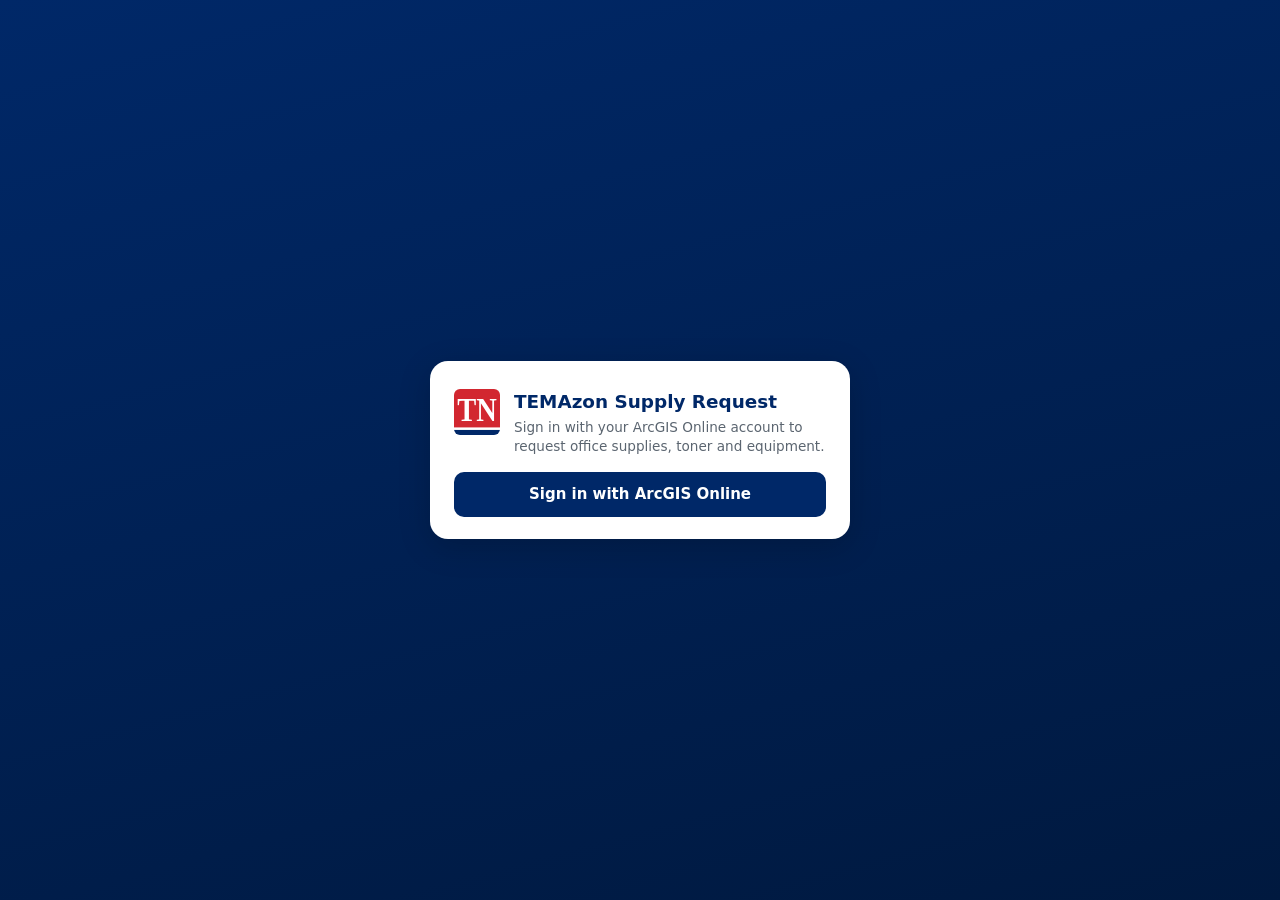
==== request/index.html @ 4ecfe025 "commit" ====
<!doctype html>
<html lang="en">
<head>
  <meta charset="utf-8" />
  <meta name="viewport" content="width=device-width, initial-scale=1" />
  <title>TEMAzon — Supply Request</title>
  <link rel="stylesheet" href="../shared/common.css" />
</head>
<body class="app-request">
  <!-- Sign-in -->
  <div id="sign-in-screen" class="gate" hidden>
    <div class="login-card">
      <div class="login-brand">
        <svg class="tn-badge" viewBox="0 0 100 100" role="img" aria-label="Tennessee state logo"><rect width="100" height="84" fill="#D22730"/><rect y="84" width="100" height="5" fill="#fff"/><rect y="89" width="100" height="11" fill="#002868"/><text x="50" y="70" text-anchor="middle" textLength="86" lengthAdjust="spacingAndGlyphs" font-family="Georgia,'Times New Roman',serif" font-weight="700" font-size="74" fill="#fff">TN</text></svg>
        <div>
          <div class="login-title">TEMAzon Supply Request</div>
          <div class="login-sub">Sign in with your ArcGIS Online account to request office supplies, toner and equipment.</div>
        </div>
      </div>
      <div id="login-error" class="login-error" role="alert"></div>
      <button id="sign-in-btn" class="login-btn" type="button">Sign in with ArcGIS Online</button>
    </div>
  </div>

  <!-- Signed in but not on the Users list -->
  <div id="not-provisioned-screen" class="gate" hidden>
    <div class="login-card">
      <div class="login-title">No access yet</div>
      <p id="not-provisioned-message"></p>
      <button id="np-signout-btn" type="button">Sign out</button>
    </div>
  </div>

  <header class="topbar">
    <div class="topbar-brand">
      <svg class="tn-badge tn-badge-sm" viewBox="0 0 100 100" aria-hidden="true"><rect width="100" height="84" fill="#D22730"/><rect y="84" width="100" height="5" fill="#fff"/><rect y="89" width="100" height="11" fill="#002868"/><text x="50" y="70" text-anchor="middle" textLength="86" lengthAdjust="spacingAndGlyphs" font-family="Georgia,'Times New Roman',serif" font-weight="700" font-size="74" fill="#fff">TN</text></svg>
      <h1>TEMAzon <span class="thin">Supply Request</span></h1>
    </div>
    <nav class="topbar-tabs" id="tabs" hidden>
      <button type="button" class="tab-btn active" data-tab="new">New request</button>
      <button type="button" class="tab-btn" data-tab="mine">My requests <span id="mine-badge" class="badge" hidden></span></button>
    </nav>
    <div class="topbar-right">
      <span id="user-label"></span>
      <button id="sign-out-btn" type="button" hidden>Sign out</button>
    </div>
  </header>

  <div id="status-bar" role="status" hidden></div>

  <!-- NEW REQUEST -->
  <main id="screen-new" class="req-layout" hidden>
    <section class="catalog" aria-label="Catalog">
      <div class="catalog-tools">
        <input id="search" type="search" placeholder="Search items, vendor #, printer model…" autocomplete="off" aria-label="Search catalog" />
        <div id="cat-pills" class="pill-row" role="group" aria-label="Filter by category"></div>
      </div>
      <div id="catalog-list" class="catalog-list" aria-live="polite"></div>
    </section>

    <aside class="cart" aria-label="Your request">
      <h2>Your request</h2>
      <div id="cart-empty" class="empty">Nothing added yet. Use <b>Add</b> on any item.</div>
      <div id="cart-lines" class="cart-lines"></div>
      <form id="request-form" class="cart-form" novalidate hidden>
        <div class="two-col">
          <label>Section
            <select id="f-section" required></select>
          </label>
          <label>Region / office
            <select id="f-region" required></select>
          </label>
        </div>
        <label>Deliver to <span class="hint">(room, building or person — optional)</span>
          <input id="f-deliver" type="text" maxlength="250" />
        </label>
        <label>Reason / notes <span class="hint">(optional)</span>
          <textarea id="f-note" rows="3" maxlength="900"></textarea>
        </label>
        <div id="cart-summary" class="cart-summary"></div>
        <div id="form-error" class="form-error" role="alert" hidden></div>
        <button type="submit" id="submit-btn" class="btn-primary btn-block">Submit request</button>
      </form>
    </aside>
  </main>

  <!-- MY REQUESTS -->
  <main id="screen-mine" class="mine-layout" hidden>
    <div class="mine-head">
      <h2>My requests</h2>
      <button type="button" id="refresh-mine">Refresh</button>
    </div>
    <div id="mine-list" class="mine-list"></div>
  </main>

  <script type="module" src="app.js"></script>
</body>
</html>
---- shared/common.css ----
/* TEMAzon — shared styles (TEMA navy/red, matches the Assigned Inventory Editor look) */
:root {
  --navy: #002868;
  --red: #bf0a30;
  --accent: #1a6ee0;
  --border: #d8dee4;
  --muted: #5b6570;
  --bg: #f4f6f8;
  --card: #fff;
  --text: #1c2126;
  --ok: #1b7f3b;
  --ok-bg: #e6f4ea;
  --warn: #8a5a00;
  --warn-bg: #fff4d6;
  --bad: #b3261e;
  --bad-bg: #fdecea;
  --info-bg: #e8f0fe;
  --focus: #ffbf47;
  --radius: 8px;
  --shadow: 0 8px 32px rgba(0, 0, 0, 0.18);
  font-family: system-ui, -apple-system, "Segoe UI", Roboto, sans-serif;
  color-scheme: light;
}
* { box-sizing: border-box; }
body { margin: 0; background: var(--bg); color: var(--text); font-size: 15px; line-height: 1.4; }
[hidden] { display: none !important; }
h1, h2, h3 { margin: 0; }
h2 { font-size: 1.1rem; color: var(--navy); }
h3 { font-size: 0.95rem; color: var(--navy); margin: 1.1rem 0 0.4rem; }
a { color: var(--accent); }
code, .mono { font-family: ui-monospace, "SF Mono", Consolas, monospace; font-size: 0.85em; }
.sub { color: var(--muted); font-size: 0.8rem; }
.hint { color: var(--muted); font-weight: 400; font-size: 0.78rem; }
.thin { font-weight: 400; opacity: 0.85; }
.spacer { flex: 1; }
.num { text-align: right; font-variant-numeric: tabular-nums; }
.empty { color: var(--muted); padding: 1.2rem; text-align: center; }
:focus-visible { outline: 3px solid var(--focus); outline-offset: 1px; }

button, select, input, textarea { font: inherit; }
button {
  cursor: pointer; border-radius: var(--radius); padding: 0.4rem 0.8rem;
  border: 1px solid var(--border); background: #fff; color: var(--text);
}
button:hover:not(:disabled) { border-color: #9aa5b1; background: #f7f9fb; }
button:disabled { opacity: 0.55; cursor: not-allowed; }
.btn-primary { background: var(--navy); color: #fff; border-color: var(--navy); font-weight: 600; }
.btn-primary:hover:not(:disabled) { background: #00184a; border-color: #00184a; }
.btn-danger { color: var(--bad); border-color: #e3b5b1; }
.btn-danger:hover:not(:disabled) { background: var(--bad-bg); }
.btn-block { width: 100%; padding: 0.7rem; }
.icon-btn { border: 0; background: transparent; font-size: 1.4rem; line-height: 1; padding: 0.1rem 0.45rem; color: var(--muted); }
.link-btn { border: 0; background: none; color: var(--accent); padding: 0 0.25rem; text-decoration: underline; font-size: 0.8rem; }
input, select, textarea {
  padding: 0.42rem 0.55rem; border: 1px solid var(--border); border-radius: 6px; background: #fff; color: var(--text); max-width: 100%;
}
input[type="checkbox"] { width: auto; }
label { display: flex; flex-direction: column; gap: 0.2rem; font-size: 0.82rem; color: var(--muted); margin-bottom: 0.6rem; }
label input, label select, label textarea { width: 100%; color: var(--text); font-size: 0.95rem; }
label.inline { flex-direction: row; align-items: center; gap: 0.4rem; margin: 0; }
label.inline input, label.inline select { width: auto; }
label.check { flex-direction: row; align-items: center; gap: 0.5rem; color: var(--text); font-size: 0.88rem; }
fieldset { border: 1px solid var(--border); border-radius: var(--radius); padding: 0.6rem 0.8rem 0.2rem; margin: 0 0 0.7rem; }
legend { font-weight: 700; font-size: 0.82rem; color: var(--navy); padding: 0 0.3rem; }
.two-col { display: grid; grid-template-columns: 1fr 1fr; gap: 0 0.8rem; }

/* gate screens */
.gate {
  position: fixed; inset: 0; z-index: 5000; display: flex; align-items: center; justify-content: center; padding: 24px;
  background: linear-gradient(165deg, var(--navy) 0%, #00193f 100%);
}
.login-card { width: 100%; max-width: 420px; background: #fff; border-radius: 18px; padding: 28px 24px 22px; box-shadow: var(--shadow); }
.login-brand { display: flex; gap: 14px; margin-bottom: 16px; }
.tn-badge { width: 46px; height: 46px; flex-shrink: 0; border-radius: 6px; overflow: hidden; }
.tn-badge-sm { width: 30px; height: 30px; }
.login-title { font-size: 1.15rem; font-weight: 800; color: var(--navy); }
.login-sub { font-size: 0.85rem; color: var(--muted); margin-top: 4px; }
.login-error, .form-error { color: var(--bad); font-size: 0.85rem; margin-bottom: 10px; }
.login-error:empty { display: none; }
.form-error { background: var(--bad-bg); padding: 0.5rem 0.7rem; border-radius: 6px; }
.login-btn { width: 100%; padding: 0.75rem 1rem; border-radius: 10px; font-weight: 700; background: var(--navy); color: #fff; border: 0; }
.login-btn:hover { background: #00184a !important; }

/* top bar */
.topbar { display: flex; align-items: center; justify-content: space-between; gap: 0.6rem; flex-wrap: wrap; padding: 0.65rem 1.2rem; background: var(--navy); }
.topbar-brand { display: flex; align-items: center; gap: 10px; }
.topbar h1 { font-size: 1.05rem; color: #fff; }
.topbar-tabs { display: flex; gap: 0.4rem; flex-wrap: wrap; }
.tab-btn { background: transparent; color: rgba(255,255,255,.85); border: 1px solid rgba(255,255,255,.3); font-weight: 600; font-size: 0.85rem; }
.tab-btn:hover:not(:disabled) { background: rgba(255,255,255,.12); border-color: #fff; }
.tab-btn.active { background: #fff; color: var(--navy); border-color: #fff; }
.topbar-right { display: flex; align-items: center; gap: 0.7rem; color: rgba(255,255,255,.85); font-size: 0.85rem; flex-wrap: wrap; }
.topbar-right button { background: rgba(255,255,255,.12); color: #fff; border-color: rgba(255,255,255,.35); }
.topbar-right button:hover:not(:disabled) { background: rgba(255,255,255,.22); border-color: #fff; }
.badge { display: inline-block; min-width: 1.35em; padding: 0 0.4em; margin-left: 0.25em; border-radius: 999px; background: var(--red); color: #fff; font-size: 0.72rem; font-weight: 700; text-align: center; }
#status-bar { padding: 0.5rem 1.2rem; background: #fff; border-bottom: 1px solid var(--border); font-size: 0.88rem; color: var(--muted); }
#status-bar.error { background: var(--bad-bg); color: var(--bad); }

/* generic pieces */
.pill-row { display: flex; gap: 0.35rem; flex-wrap: wrap; }
.pill { border-radius: 999px; padding: 0.25rem 0.75rem; font-size: 0.82rem; background: #fff; }
.pill.active { background: var(--navy); color: #fff; border-color: var(--navy); }
.pill-n { font-size: 0.72rem; opacity: 0.75; margin-left: 0.2rem; }
.tag { display: inline-block; font-size: 0.7rem; padding: 0.1rem 0.5rem; border-radius: 999px; background: #eef1f4; color: var(--muted); font-weight: 600; }
.tag-restricted { background: var(--bad-bg); color: var(--bad); }
.tag-muted { background: #e5e7eb; }
.status-pill { display: inline-block; font-size: 0.75rem; font-weight: 700; padding: 0.12rem 0.6rem; border-radius: 999px; }
.st-pending { background: var(--warn-bg); color: var(--warn); }
.st-ok { background: var(--ok-bg); color: var(--ok); }
.st-bad { background: var(--bad-bg); color: var(--bad); }
.st-muted { background: #e5e7eb; color: var(--muted); }
.flag { display: inline-block; font-weight: 700; padding: 0.08rem 0.5rem; border-radius: 6px; font-size: 0.82rem; }
.flag-ok { background: var(--ok-bg); color: var(--ok); }
.flag-warn { background: var(--warn-bg); color: var(--warn); }
.flag-alert { background: var(--bad-bg); color: var(--bad); }
.banner { display: flex; gap: 0.6rem; align-items: center; padding: 0.6rem 0.9rem; border-radius: var(--radius); margin: 0.6rem 0; font-size: 0.88rem; }
.banner-info { background: var(--info-bg); }
.banner-warn { background: var(--warn-bg); color: #5c3b00; }
.banner-ok { background: var(--ok-bg); color: var(--ok); }
.chip { display: inline-flex; align-items: center; gap: 0.2rem; background: var(--info-bg); border-radius: 999px; padding: 0.1rem 0.3rem 0.1rem 0.7rem; font-size: 0.82rem; }
.changed { color: var(--red); font-weight: 700; }
.pos { color: var(--ok); } .neg { color: var(--bad); }
.stock-ok { color: var(--ok); } .stock-low { color: var(--warn); font-weight: 700; } .stock-out { color: var(--bad); font-weight: 700; }

/* console screens */
.screen { padding: 1rem 1.2rem 2rem; max-width: 1500px; margin: 0 auto; }
.tiles { display: grid; grid-template-columns: repeat(auto-fit, minmax(150px, 1fr)); gap: 0.7rem; margin-bottom: 0.9rem; }
.tile { background: var(--card); border: 1px solid var(--border); border-radius: var(--radius); padding: 0.7rem 0.9rem; }
.tile[data-goto] { cursor: pointer; }
.tile-n { font-size: 1.45rem; font-weight: 800; color: var(--navy); }
.tile-l { font-size: 0.78rem; color: var(--muted); }
.tile-warn .tile-n { color: var(--warn); } .tile-bad .tile-n { color: var(--bad); } .tile-restricted .tile-n { color: var(--red); } .tile-info .tile-n { color: var(--accent); }
.toolbar { display: flex; gap: 0.5rem; align-items: center; flex-wrap: wrap; margin-bottom: 0.7rem; }
.toolbar input[type="search"] { min-width: 230px; }
#count-toggle.active { background: var(--navy); color: #fff; }
.table-wrap { background: var(--card); border: 1px solid var(--border); border-radius: var(--radius); overflow: auto; }
.table-wrap.tall { max-height: calc(100vh - 270px); min-height: 220px; }
table.grid { border-collapse: collapse; width: 100%; font-size: 0.88rem; }
.grid th { position: sticky; top: 0; background: #eef1f5; text-align: left; font-size: 0.75rem; text-transform: uppercase; letter-spacing: 0.03em; color: var(--muted); padding: 0.5rem 0.65rem; border-bottom: 1px solid var(--border); white-space: nowrap; z-index: 1; }
.grid th.num { text-align: right; }
.grid td { padding: 0.45rem 0.65rem; border-bottom: 1px solid #eceff2; vertical-align: top; }
.grid tr[data-rid], .grid tr[tabindex] { cursor: pointer; }
.grid tbody tr:hover { background: #f8fafc; }
.grid .t { font-weight: 600; }
.row-restricted td:first-child { box-shadow: inset 4px 0 0 var(--red); }
.row-restricted { background: #fff8f8; }
.row-inactive { opacity: 0.55; }
.row-short { background: var(--bad-bg) !important; }
.row-actions { white-space: nowrap; text-align: right; }
.row-actions button { padding: 0.18rem 0.5rem; font-size: 0.78rem; margin-left: 0.15rem; }
.count-input, .appr-input { width: 5.5rem; text-align: right; }
.line-note { width: 100%; min-width: 9rem; }
.txn-type { font-size: 0.75rem; font-weight: 700; padding: 0.1rem 0.5rem; border-radius: 6px; background: #eef1f4; }
.txn-issue { background: var(--bad-bg); color: var(--bad); }
.txn-receive, .txn-initial, .txn-return { background: var(--ok-bg); color: var(--ok); }
.txn-adjust { background: var(--warn-bg); color: var(--warn); }
.sub-wide { color: var(--muted); font-size: 0.82rem; max-width: 36rem; }

.ent-layout { display: grid; grid-template-columns: 290px 1fr; gap: 1rem; align-items: start; }
.ent-side { background: var(--card); border: 1px solid var(--border); border-radius: var(--radius); padding: 0.7rem; display: flex; flex-direction: column; gap: 0.5rem; }
.ent-side input { width: 100%; }
.ent-list { list-style: none; margin: 0; padding: 0; max-height: calc(100vh - 290px); overflow: auto; }
.ent-item { width: 100%; text-align: left; display: grid; grid-template-columns: 1fr auto; gap: 0 0.5rem; border: 0; border-bottom: 1px solid #eceff2; border-radius: 0; background: none; }
.ent-item .sub { grid-column: 1; }
.ent-item .pill-n { grid-row: 1 / span 2; grid-column: 2; align-self: center; }
.ent-item.active { background: var(--info-bg); }
.ent-detail { background: var(--card); border: 1px solid var(--border); border-radius: var(--radius); padding: 1rem; min-height: 300px; }
.ent-head { display: flex; justify-content: space-between; align-items: center; gap: 1rem; margin-bottom: 0.8rem; }
.ent-detail .tiles { margin-bottom: 0.3rem; }

/* review dialog */
.burn-controls { display: flex; gap: 1rem; align-items: end; flex-wrap: wrap; margin: 0.4rem 0 0.6rem; }
.burn-controls label { margin: 0; }
.burn-controls select { width: auto; }
.rv-totals { margin: 0.6rem 0; font-size: 0.9rem; }
.req-facts { display: grid; grid-template-columns: max-content 1fr; gap: 0.2rem 1rem; margin: 0.6rem 0; font-size: 0.88rem; }
.req-facts dt { color: var(--muted); } .req-facts dd { margin: 0; }
.req-facts.cols { grid-template-columns: max-content 1fr max-content 1fr; }

/* modal + toast */
.modal-backdrop { position: fixed; inset: 0; background: rgba(10,20,40,.55); z-index: 6000; display: flex; align-items: center; justify-content: center; padding: 1rem; }
.modal { background: #fff; border-radius: 14px; width: 100%; max-width: 520px; max-height: calc(100vh - 2rem); display: flex; flex-direction: column; box-shadow: var(--shadow); }
.modal-wide { max-width: 1100px; }
.modal-head { display: flex; justify-content: space-between; align-items: center; padding: 0.8rem 1.1rem; border-bottom: 1px solid var(--border); }
.modal-body { padding: 1rem 1.1rem; overflow: auto; }
.modal-foot { display: flex; justify-content: flex-end; gap: 0.5rem; padding: 0.8rem 1.1rem; border-top: 1px solid var(--border); }
.modal-error { margin: 0 1.1rem 0.6rem; color: var(--bad); background: var(--bad-bg); padding: 0.5rem 0.7rem; border-radius: 6px; font-size: 0.88rem; }
.modal-backdrop.busy .modal { cursor: progress; }
.dlg-item { margin-top: 0; }
#toast-host { position: fixed; bottom: 1rem; right: 1rem; display: flex; flex-direction: column; gap: 0.5rem; z-index: 7000; max-width: min(420px, calc(100vw - 2rem)); }
.toast { background: #243447; color: #fff; padding: 0.65rem 0.9rem; border-radius: 10px; box-shadow: var(--shadow); font-size: 0.9rem; }
.toast-success { background: #1b6b36; } .toast-error { background: #a8231b; }

/* request form */
.req-layout { display: grid; grid-template-columns: minmax(0, 1fr) 360px; gap: 1rem; padding: 1rem 1.2rem 2rem; max-width: 1300px; margin: 0 auto; align-items: start; }
.catalog-tools { position: sticky; top: 0; background: var(--bg); padding-bottom: 0.6rem; z-index: 2; display: flex; flex-direction: column; gap: 0.5rem; }
.catalog-tools input { width: 100%; padding: 0.6rem 0.8rem; }
.catalog-list { display: flex; flex-direction: column; gap: 0.5rem; }
.item-card { display: flex; justify-content: space-between; gap: 1rem; align-items: center; background: var(--card); border: 1px solid var(--border); border-radius: var(--radius); padding: 0.65rem 0.9rem; }
.item-card.in-cart { border-color: var(--navy); box-shadow: inset 4px 0 0 var(--navy); }
.item-card h3 { margin: 0 0 0.1rem; font-size: 0.95rem; color: var(--text); }
.item-meta, .item-device { font-size: 0.78rem; color: var(--muted); }
.item-stock { font-size: 0.78rem; font-weight: 600; margin-top: 0.15rem; }
.item-actions { display: flex; align-items: center; gap: 0.7rem; flex-shrink: 0; }
.price { font-weight: 700; }
.btn-add { background: var(--navy); color: #fff; border-color: var(--navy); font-weight: 600; min-width: 4.5rem; }
.stepper { display: inline-flex; align-items: stretch; }
.stepper button { padding: 0.25rem 0.65rem; font-size: 1.05rem; line-height: 1; }
.stepper button:first-child { border-radius: 6px 0 0 6px; } .stepper button:last-child { border-radius: 0 6px 6px 0; }
.stepper input { width: 3.6rem; text-align: center; border-radius: 0; border-left: 0; border-right: 0; }
.cart { position: sticky; top: 0.8rem; background: var(--card); border: 1px solid var(--border); border-radius: var(--radius); padding: 0.9rem; max-height: calc(100vh - 1.6rem); overflow: auto; }
.cart-line { display: grid; grid-template-columns: 1fr auto auto; gap: 0.5rem; align-items: start; padding: 0.5rem 0; border-bottom: 1px solid #eceff2; }
.cart-line-title { font-weight: 600; font-size: 0.9rem; }
.cart-line-sub { font-size: 0.75rem; color: var(--muted); margin-bottom: 0.25rem; }
.cart-form { margin-top: 0.8rem; }
.cart-summary { font-weight: 600; margin: 0.4rem 0 0.6rem; }
.mine-layout { max-width: 900px; margin: 0 auto; padding: 1rem 1.2rem 2rem; }
.mine-head { display: flex; justify-content: space-between; align-items: center; margin-bottom: 0.7rem; }
.req-card { background: var(--card); border: 1px solid var(--border); border-radius: var(--radius); margin-bottom: 0.5rem; }
.req-head { width: 100%; display: flex; gap: 0.8rem; align-items: center; border: 0; background: none; padding: 0.7rem 0.9rem; text-align: left; }
.req-id { font-weight: 700; font-family: ui-monospace, monospace; }
.req-date, .req-count { color: var(--muted); font-size: 0.85rem; }
.req-body { padding: 0 0.9rem 0.9rem; }
.req-actions { display: flex; gap: 0.5rem; margin-top: 0.6rem; }
.mini-table { width: 100%; border-collapse: collapse; font-size: 0.88rem; }
.mini-table th { text-align: left; font-size: 0.75rem; color: var(--muted); border-bottom: 1px solid var(--border); padding: 0.3rem 0.4rem; }
.mini-table td { padding: 0.35rem 0.4rem; border-bottom: 1px solid #eceff2; }
.mini-table .num { text-align: right; }
.sub.admin { color: var(--navy); }

/* setup page */
.setup { max-width: 820px; margin: 1.2rem auto; padding: 0 1rem 3rem; display: flex; flex-direction: column; gap: 1rem; }
.card { background: var(--card); border: 1px solid var(--border); border-radius: var(--radius); padding: 1rem 1.2rem; }
.card h2 { margin-bottom: 0.5rem; }
.log { padding-left: 1.2rem; font-size: 0.88rem; }
.log .ok { color: var(--ok); } .log .bad { color: var(--bad); }
.code { background: #0f172a; color: #e2e8f0; padding: 0.8rem; border-radius: 8px; overflow: auto; font-size: 0.78rem; }

@media (max-width: 860px) {
  .req-layout { grid-template-columns: 1fr; }
  .cart { position: static; max-height: none; }
  .ent-layout { grid-template-columns: 1fr; }
  .two-col, .req-facts.cols { grid-template-columns: 1fr; }
  .item-card { flex-direction: column; align-items: stretch; }
  .item-actions { justify-content: space-between; }
}
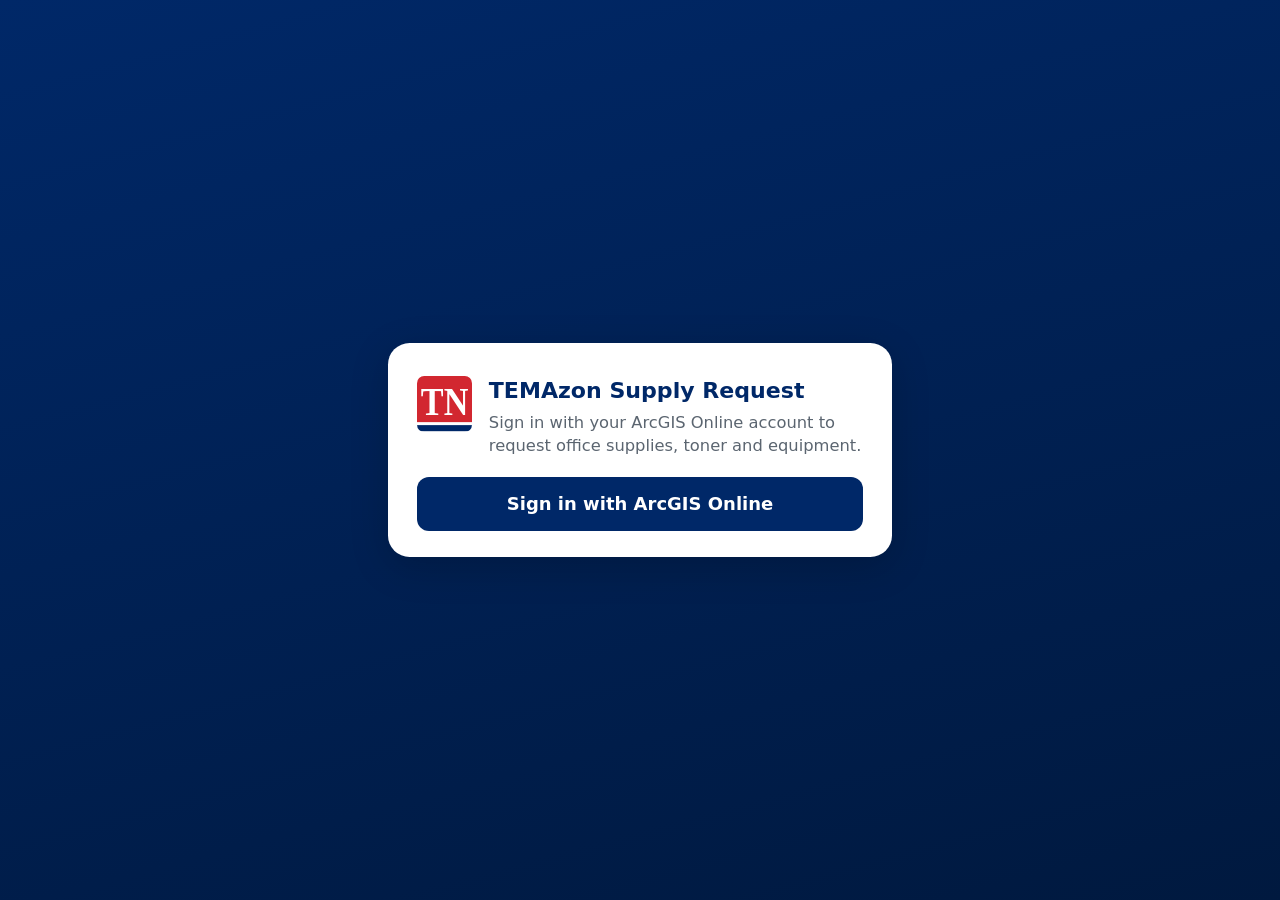
==== commit 6ac094bb: "Request form: sticky header, search row and request panel Co-Authored-By: Claude Sonnet 5.5 <noreply" ====
--- a/request/index.html
+++ b/request/index.html
@@ -5,6 +5,8 @@
   <meta name="viewport" content="width=device-width, initial-scale=1" />
   <title>TEMAzon — Supply Request</title>
   <link rel="stylesheet" href="../shared/common.css" />
+  <style>/* Make the whole request page larger. 1.2 = 20% bigger; change to taste. */
+    html { zoom: 1.2; }</style>
 </head>
 <body class="app-request">
   <!-- Sign-in -->
@@ -94,5 +96,14 @@
   </main>
 
   <script type="module" src="app.js"></script>
+  <script>
+    // Tell the CSS how tall the sticky header is so the search row sits right under it.
+    (function () {
+      var h = document.querySelector(".topbar");
+      function set() { document.documentElement.style.setProperty("--topbar-h", h.offsetHeight + "px"); }
+      set(); window.addEventListener("resize", set);
+      if (window.ResizeObserver) new ResizeObserver(set).observe(h);
+    })();
+  </script>
 </body>
 </html>
--- a/shared/common.css
+++ b/shared/common.css
@@ -192,7 +192,7 @@
 .toast-success { background: #1b6b36; } .toast-error { background: #a8231b; }
 
 /* request form */
-.req-layout { display: grid; grid-template-columns: minmax(0, 1fr) 360px; gap: 1rem; padding: 1rem 1.2rem 2rem; max-width: 1300px; margin: 0 auto; align-items: start; }
+.req-layout { display: grid; grid-template-columns: minmax(0, 2fr) minmax(0, 1fr); gap: 1.5rem; padding: 1.2rem 1.5rem 2rem; max-width: 1800px; margin: 0 auto; align-items: start; }
 .catalog-tools { position: sticky; top: 0; background: var(--bg); padding-bottom: 0.6rem; z-index: 2; display: flex; flex-direction: column; gap: 0.5rem; }
 .catalog-tools input { width: 100%; padding: 0.6rem 0.8rem; }
 .catalog-list { display: flex; flex-direction: column; gap: 0.5rem; }
@@ -244,3 +244,32 @@
   .item-card { flex-direction: column; align-items: stretch; }
   .item-actions { justify-content: space-between; }
 }
+
+/* Request form: larger, easier-to-read layout */
+.req-layout { font-size: 17px; }
+.req-layout .catalog-tools input[type="search"] { font-size: 1.05rem; padding: 0.75rem 0.9rem; }
+.req-layout .pill { font-size: 0.95rem; padding: 0.4rem 1rem; }
+.req-layout .item-card { padding: 0.95rem 1.2rem; }
+.req-layout .item-card h3 { font-size: 1.1rem; }
+.req-layout .item-meta, .req-layout .item-device, .req-layout .item-stock { font-size: 0.88rem; }
+.req-layout .item-actions .btn-primary, .req-layout .item-actions button { font-size: 1rem; padding: 0.55rem 1.4rem; }
+.req-layout .cart { padding: 1.3rem; }
+.req-layout .cart h2 { font-size: 1.35rem; }
+.req-layout .cart-line-title { font-size: 1.02rem; }
+.req-layout .cart-line-sub { font-size: 0.85rem; }
+.req-layout .cart label { font-size: 0.95rem; }
+.req-layout .cart input, .req-layout .cart select, .req-layout .cart textarea { font-size: 1.05rem; padding: 0.6rem 0.7rem; }
+.req-layout .cart textarea { min-height: 7rem; }
+.req-layout .cart .btn-primary { font-size: 1.1rem; padding: 0.8rem; }
+.req-layout .cart-summary { font-size: 1.05rem; }
+
+/* Hide the browser's up/down spinner on quantity boxes (use + / − or type) */
+.stepper input[type="number"], input[data-qty] { -moz-appearance: textfield; appearance: textfield; }
+.stepper input[type="number"]::-webkit-outer-spin-button, .stepper input[type="number"]::-webkit-inner-spin-button,
+input[data-qty]::-webkit-outer-spin-button, input[data-qty]::-webkit-inner-spin-button { -webkit-appearance: none; margin: 0; }
+
+/* Keep the header (and the search/filter row under it) visible while scrolling */
+.topbar { position: sticky; top: 0; z-index: 20; }
+.req-layout .catalog-tools { top: var(--topbar-h, 56px); z-index: 15; }
+.req-layout .cart { top: calc(var(--topbar-h, 56px) + 0.8rem); max-height: calc(100vh - var(--topbar-h, 56px) - 1.6rem); }
+@media (max-width: 860px) { .req-layout .cart { top: auto; max-height: none; } }
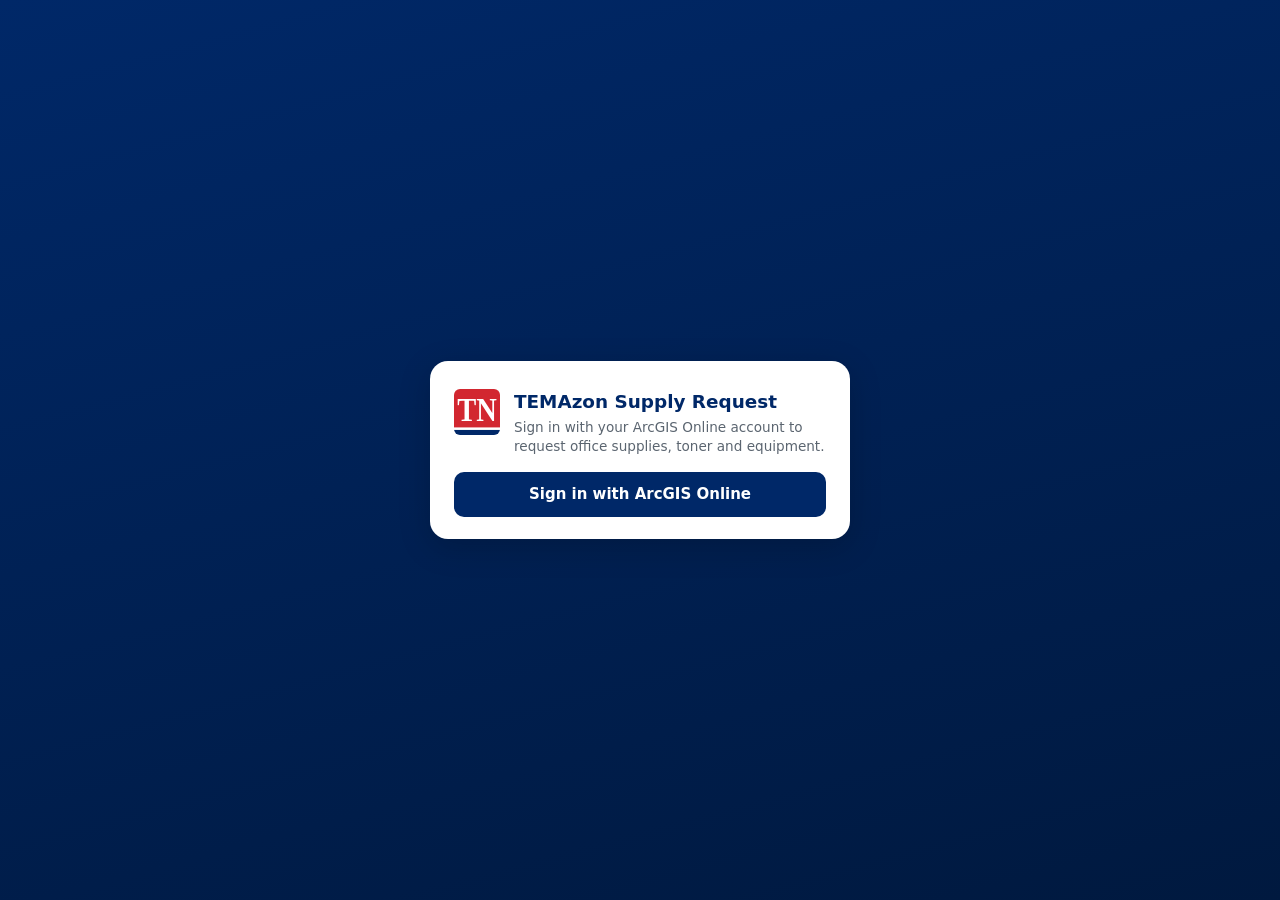
==== commit 0a82b421: "Request form: remove extra page zoom Co-Authored-By: Claude Sonnet 5.5 <noreply@anthropic.com> Claud" ====
--- a/request/index.html
+++ b/request/index.html
@@ -5,8 +5,6 @@
   <meta name="viewport" content="width=device-width, initial-scale=1" />
   <title>TEMAzon — Supply Request</title>
   <link rel="stylesheet" href="../shared/common.css" />
-  <style>/* Make the whole request page larger. 1.2 = 20% bigger; change to taste. */
-    html { zoom: 1.2; }</style>
 </head>
 <body class="app-request">
   <!-- Sign-in -->
--- a/shared/common.css
+++ b/shared/common.css
@@ -197,7 +197,8 @@
 .catalog-tools input { width: 100%; padding: 0.6rem 0.8rem; }
 .catalog-list { display: flex; flex-direction: column; gap: 0.5rem; }
 .item-card { display: flex; justify-content: space-between; gap: 1rem; align-items: center; background: var(--card); border: 1px solid var(--border); border-radius: var(--radius); padding: 0.65rem 0.9rem; }
-.item-card.in-cart { border-color: var(--navy); box-shadow: inset 4px 0 0 var(--navy); }
+.item-card.in-cart { border-color: var(--ok); background: var(--ok-bg); box-shadow: inset 6px 0 0 var(--ok); }
+.in-cart-badge { display: inline-block; margin-right: 0.55rem; padding: 0.1rem 0.55rem; border-radius: 999px; background: var(--ok); color: #fff; font-size: 0.72rem; font-weight: 700; vertical-align: middle; letter-spacing: 0.02em; }
 .item-card h3 { margin: 0 0 0.1rem; font-size: 0.95rem; color: var(--text); }
 .item-meta, .item-device { font-size: 0.78rem; color: var(--muted); }
 .item-stock { font-size: 0.78rem; font-weight: 600; margin-top: 0.15rem; }
